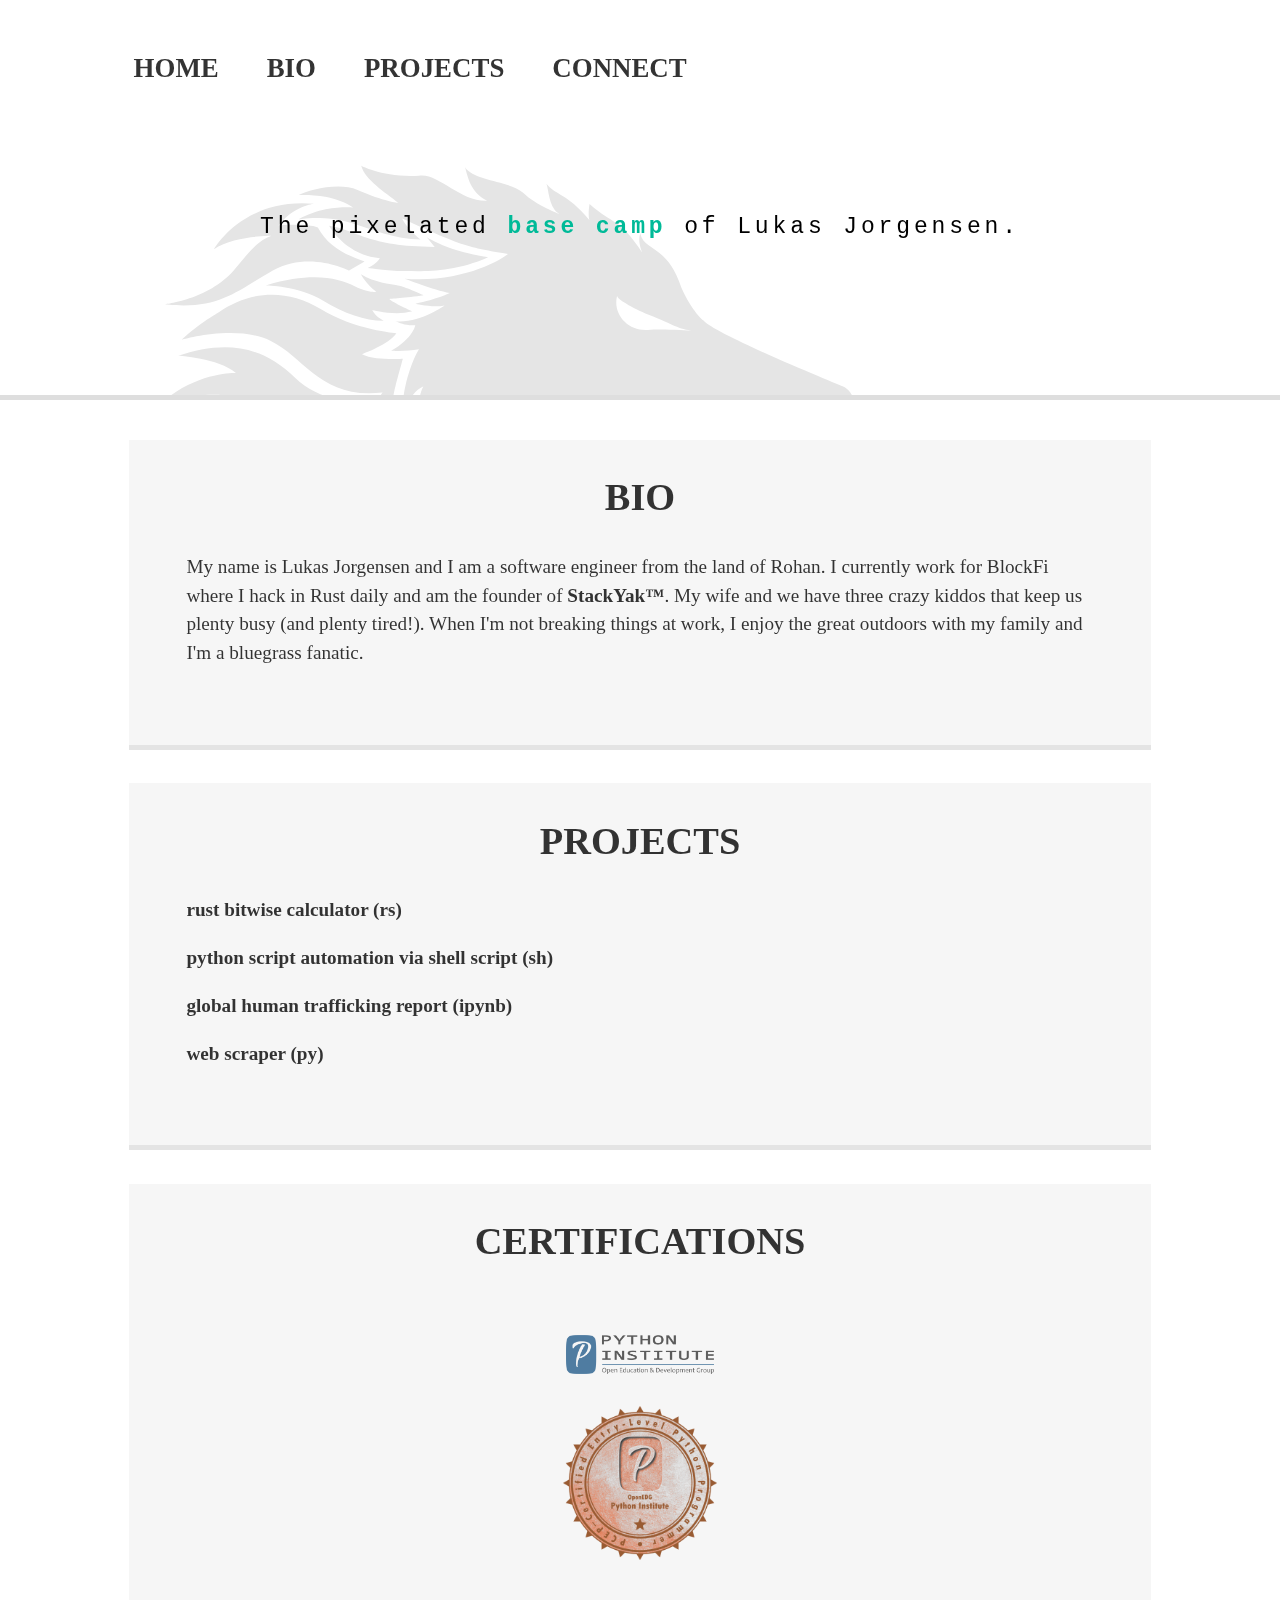
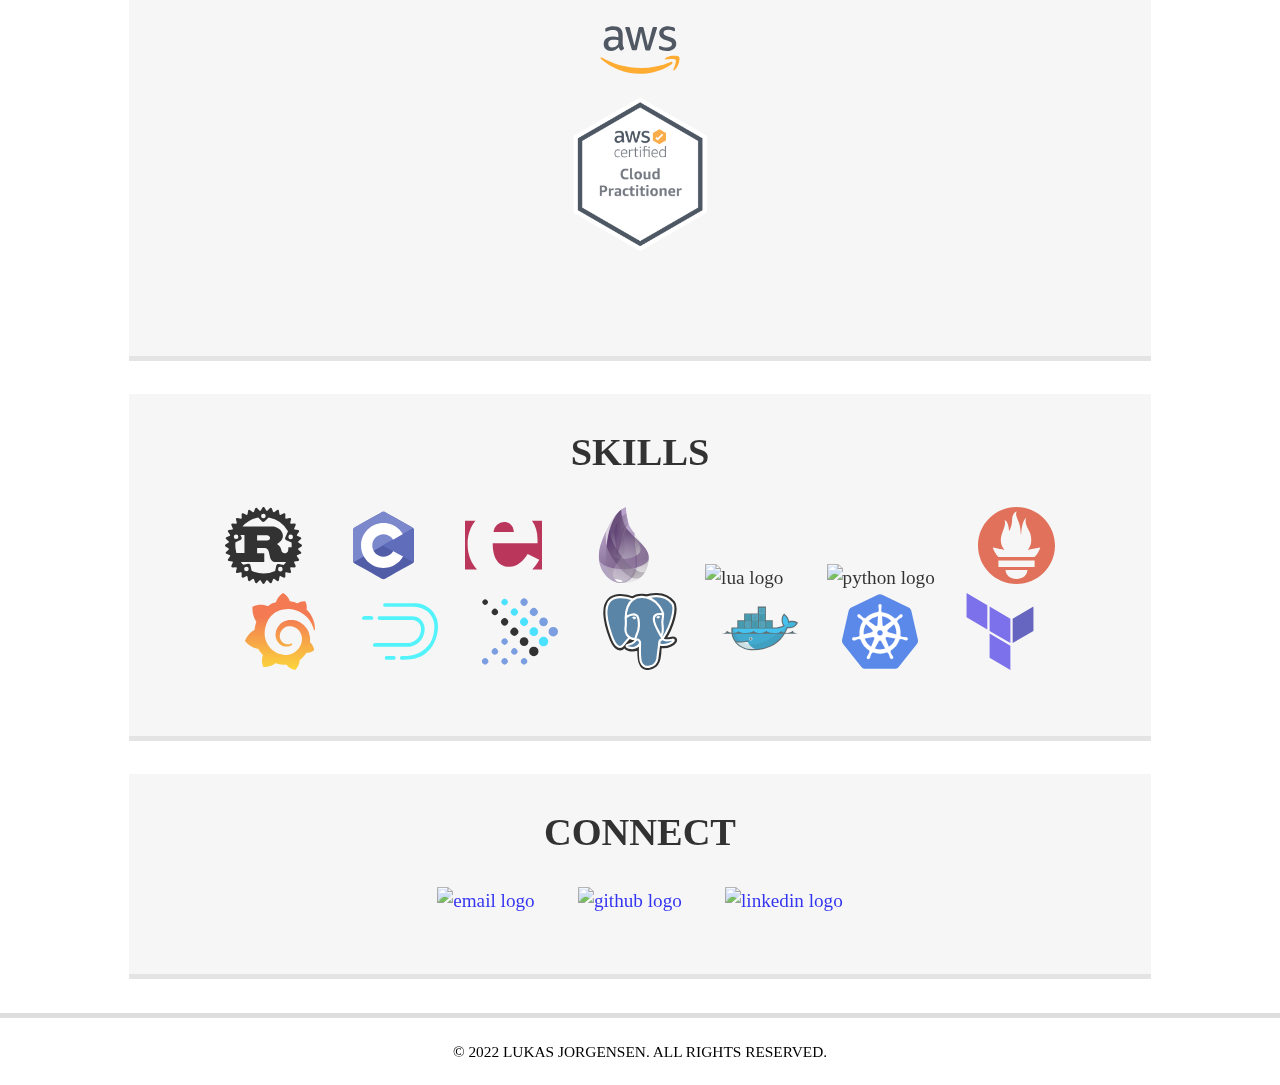
==== basecamp/index.html @ a3ec8175 "cleaning up" ====
<!DOCTYPE html>
<html>
    <head>
        <meta name="viewport" content="width=device-width, initial-scale=1.0">
        <title>Lukas Jorgensen</title>
        <link rel="stylesheet" href="../CSS/normalize.css">
        <link rel="stylesheet" href="../CSS/style.css">
        <link rel="stylesheet" href="https://cdn.rawgit.com/konpa/devicon/df6431e323547add1b4cf45992913f15286456d3/devicon.min.css">
    </head>

    <body> 
        <div class= "background"> 
            <!-- Main Header -->
            <header class="main-header">
                <div class="header-container wrapper clearfix">
                    <h1 class= "title">LUKAS JORGENSEN</h1>
                    <!-- Wolfhead Logo -->
                    <img src="../img/wolfhead-02.svg" alt="wolfhead" class="wolfhead-02">
                    <!-- Main Navigation -->
                    <nav class= "stroke">
                        <ul class= "main-nav">
                            <li><a href="index.html">HOME</a></li>
                            <li><a href="#bio">BIO</a></li>
                            <li><a href="#projects">PROJECTS</a></li>
                            <li><a href="#connect">CONNECT</a></li>
                        </ul>
                    </nav>
                    <!-- Header Statement. Please scroll over me for fun effect! -->
                    <p class="base-camp"><a>T</a><a>h</a><a>e</a> <a>p</a><a>i</a><a>x</a><a>e</a><a>l</a><a>a</a><a>t</a><a>e</a><a>d</a> <span><a>b</a><a>a</a><a>s</a><a>e</a> <a>c</a><a>a</a><a>m</a><a>p</a></span> <a>o</a><a>f</a> <a>L</a><a>u</a><a>k</a><a>a</a><a>s</a> <a>J</a><a>o</a><a>r</a><a>g</a><a>e</a><a>n</a><a>s</a><a>e</a><a>n</a><a>.</a></p>
                </div> <!-- header-container -->
                <!-- Background Video -->
                <div> 
                    <video id="video-background" autoplay loop muted>
                            <source src="../snow-falling-sd.mp4" type="video/mp4">
                            <source src="../snow-falling-sd.webm" type="video/webm">
                            <source src="../snow-falling-sd.mov" type="video/mov">
                    </video>
                 </div> <!-- video-container -->
            </header>

            <!-- Main Content -->
            <div class="main-container wrapper clearfix">
                <!-- About -->
                <section id="bio" class= "section-content">
                    <h1>BIO</h1>
                    <p class= "p-content">My name is Lukas Jorgensen and I am a software engineer from the land of Rohan. I currently work for BlockFi where I hack in Rust daily and am the founder of <a href= "https://github.com/stackyak" target="_blank" class= "link">StackYak&trade;</a>. My wife and we have three crazy kiddos that keep us plenty busy (and plenty tired!). When I'm not breaking things at work, I enjoy the great outdoors with my family and I'm a bluegrass fanatic.</p>
                </section>
                <!-- Projects -->
                <section id="projects" class= "section-content">
                    <h1>PROJECTS</h1>
		    <p class= "p-content"><a href= "https://github.com/glitchy/rs_calculazer" target="_blank" class= "link">rust bitwise calculator (rs)</a></p>    
                    <p class= "p-content"><a href= "https://github.com/glitchy/bash_automanipulate_web_scrape" target="_blank" class= "link">python script automation via shell script (sh)</a></p>    
                    <p class= "p-content"><a href= "https://github.com/glitchy/human_trafficking_project" target="_blank" class= "link">global human trafficking report (ipynb)</a></p>
                    <p class= "p-content"><a href= "https://github.com/glitchy/py_web_scraper" target="_blank" class= "link">web scraper (py)</a></p>
                </section>
                <!-- CERTIFICATIONS -->
                <section class= "section-content">
                    <h1>CERTIFICATIONS</h1>
                    <!--<p class= "p-content">I currently hold two technical certifications in AWS and python, and am about to take the new AWS Certified Solutions Architect - Associate <a href= "https://aws.amazon.com/certification/certified-solutions-architect-associate/" target="_blank" class= "link">exam</a> (SAA-C02).</p> -->
                        <!-- Social Media -->
                        <div class= "cert-div-head-1">
                            <div>
                                <img src="../img/icons/python_institute.png" alt= "Python Institute Logo" class= "certification-head-1" alig>
                            </div>
                            <div> 
                                <img src="../img/icons/pcep.png" alt= "PCEP Logo" class= "py-certifications">
                                <!-- <img src="img/icons/pcap.png" alt= "PCAP Logo" class= "py-certifications"> -->
                                <!-- <img src="../img/icons/pcpp1.png" alt= "PCPP1 Logo" class= "py-certifications">
                                <img src="../img/icons/pcpp2.png" alt= "PCPP2 Logo" class= "py-certifications">
                                <img src="../img/icons/expert-1.png" alt= "CEPP Logo" class= "py-certifications"> -->
                            </div>
                        </div>

                        <div class= "cert-div-head-2">
                            <div>
                                <img src="../img/icons/Amazon_Web_Services_Logo.svg" alt= "AWS Logo" class= "certification-head-2">
                            </div>
                            <div>
                                <img src="../img/icons/AWS-Certified_Cloud-Practitioner.png" alt= "AWS-Certified_Cloud-Practitioner Logo" class= "aws-certifications">
                                <!-- <img src="img/icons/AWS-Certified_Solutions-Architect_Associate.png" alt= "AWS-Certified_Solutions-Architect_Associate Logo" class= "aws-certifications"> -->
                                <!-- <img src="img/icons/AWS-Certified_Solutions-Architect_Professional.png" alt= "AWS-Certified_Solutions-Architect_Professional Logo" class= "aws-certifications"> -->
                            </div>
                        </div>
                        
                        <!-- <div class= "cert-div-head-3">
                            <div>
                                <img src="img/icons/gcp_logo.png" alt= "GCP Logo" class= "certification-head-3">
                            </div>
                            <div>
                                <img src="img/icons/gcp_cloud_engineer.png" alt= "GCP-Cloud Engineer Logo" class= "gcp-certifications">
                                <img src="img/icons/gcp_cloud_architect.png" alt= "GCP-Cloud Engineer Logo" class= "gcp-certifications">
                            </div>
                        </div> -->
                        
                        <!-- <div class= "cert-div-head">
                            <div>
                                <img src="img/icons/Microsoft-logo.png" alt= "Microsoft Logo" class= "certification-head-4">
                            </div>
                            <div>
                            </div>
                        </div> -->
                        
                        <!-- <div class= "cert-div-head">
                            <div>
                                <img src="img/icons/LPI_Logo-ColourLarge web_1_0.png" alt= "LPI Logo" class= "certification-head-5">
                            </div>
                            <div>
                                <img src="img/icons/LinuxEssentials.png" alt= "LPI Linux Essentials Logo" class= "lpi-certifications">
                            </div>
                        </div>     -->
                </section>
                <!-- SKILLS -->
                <section class= "section-content">
                    <h1>SKILLS</h1>
                        <!-- Social Media -->
                            <img src="../img/icons/rust-lang-icon.svg" alt= "rust logo" class= "languages">
			    <img src="../img/icons/c-logo.svg" alt= "rust logo" class= "languages">
                            <img src="../img/icons/erlang-icon.svg" alt= "erlang logo" class= "languages">
                            <img src="../img/icons/elixir-lang-icon.svg" alt= "elixir logo" class= "languages">
			    <img src="../img/icons/Lua-Logo.svg" alt= "lua logo" class= "languages">
                            <img src="../img/icons/python.svg" alt= "python logo" class= "languages">
                            <img src="../img/icons/prometheusio-icon.svg" alt= "prometheus logo" class= "languages">
                            <img src="../img/icons/grafana-icon.svg" alt= "grafana logo" class= "languages">
			    <img src="../img/icons/druidio-icon.svg" alt= "druid logo" class= "languages">
			    <img src="../img/icons/prestodb-icon.svg" alt= "presto logo" class= "languages">
			    <img src="../img/icons/postgresql-icon.svg" alt= "postgres logo" class= "languages">
			    <img src="../img/icons/docker-icon.svg" alt= "docker logo" class= "languages">
			    <img src="../img/icons/kubernetes-icon.svg" alt= "kubernetes logo" class= "languages">
			    <img src="../img/icons/terraformio-icon.svg" alt= "terraform logo" class= "languages">
                            <!-- <img src="img/icons/apache_spark-icon.svg" alt= "spark logo" class= "languages">
                            <img src="img/icons/apache_kafka-icon.svg" alt= "kafka logo" class= "languages">
			    <img src="img/icons/gnu_bash-icon.svg" alt= "bash logo" class= "languages">
                            <img src="img/icons/git.svg" alt= "git logo" class= "languages">
                            <img src="img/icons/vim.svg" alt= "vim logo" class= "languages"> -->

                </section>
                <!-- Connect -->
                <section id="connect" class= "section-content">
                    <h1>CONNECT</h1>
                        <!-- Social Media Nav -->
                        <nav class="footer-nav">
                            <a href="mailto:lukas.r.jorgensen@gmail.com?subject=Guten%20Morgen!"><img src="../img/icons/email.svg" alt= "email logo" class= "languages3"></a>
                            <a href="https://github.com/glitchy" target="_blank"><img src="../img/icons/github.svg" alt= "github logo" class= "languages3"></a>
                            <a href="https://www.linkedin.com/in/lukasjorgensen/" target="_blank"><img src="../img/icons/linkedin.svg" alt= "linkedin logo" class= "languages3"></a>
                        </nav>
                </section>
            </div> <!-- #main-container -->

            <!-- Footer -->
            <div class="footer-container">
                <footer class="main-footer">
                    <p><small>&copy; 2022 LUKAS JORGENSEN. ALL RIGHTS RESERVED.</small></p>
                </footer>
            </div> <!-- footer-container -->
        </div>
    <!-- JS -->
    <script src="../JS/jquery-3.3.1.min.js" type="text/javascript" charset="utf-8"></script>
    <script src="../JS/index.js" type="text/javascript" charset="utf-8"></script>
    </body>
</html>
---- CSS/style.css ----
html {
    font-size: 1rem;
    line-height: 1.4;
    color: black;
    box-sizing: border-box;
}
/* Universal Selectors */
*, *:before, *:after {
    box-sizing: inherit;
}

/* Type-Selectors */
body {
    text-align: center;
    font-size: 1rem;
    font-family:'Times New Roman', Times, serif;
    line-height: 1.5;
}
header {
    border-bottom: 5px solid #dedede;
}
h1 {
    font-family: Georgia, 'Times New Roman', Times, serif;
}
h2 {
    font-size: 1.5rem;
    color: black;
}
h3 {
    font-size: 1.2rem;
    color: black;
}
p {
    font-size: 1rem;
    color: black;
    /* background-color: transparent; */
    text-align: center;
}
.background {
background-color: transparent;
}
img {
    width: 10rem;
    height: auto;
    margin: auto;
}
.p-content{
    text-align: left;
    /* margin-left: 1rem; */
}
.figcap {
    display: none;
}

/* Class Selectors */
.wrapper {
    width:95%;
    margin: 0 auto;
}
.header-container {
    margin-bottom: 2rem;
}
.main-container {
    background-color: white;
    border: 1px solid white;
    width: 100%
}

.title {
    padding-left: 1rem;
    padding-right: 1rem;
    font-weight: bold;
    display: none;
}

.main-nav {
    padding-left: 1rem;
    padding-right: 1rem;
    font-weight: bold;
    opacity: .8;
    font-family: Georgia, 'Times New Roman', Times, serif;
}
.bottom-nav {
    padding-left: 1rem;
    padding-right: 1rem;
    font-weight: bold;
    display: block;
}
.cert-div-head-1 {
    margin-bottom: 2rem;
    /* display: inline-block; */
}
.cert-div-head-2 {
    margin-bottom: 2rem;
    /* display: inline-block; */
}
.cert-div-head-3 {
    margin-bottom: 2rem;
    /* display: inline-block; */
}
.certification-head-1 {
    height: 2rem;
    width: auto;
    margin-right: 2rem;
    margin-left: 2rem;
    margin-bottom: 1.25rem;
    margin-top: 2rem;
}
.certification-head-2 {
    height: 2.5rem;
    width: auto;
    margin-right: 2rem;
    margin-left: 2rem;
    margin-bottom: .75rem;
    margin-top: 1rem;
}
.certification-head-3 {
    height: 4.2rem;
    width: auto;
    margin-right: 2rem;
    margin-left: 2rem;
    margin-bottom: .75rem;
    margin-top: .75rem;
}
.certification-head-4 {
    height: 2rem;
    width: auto;
    margin-right: 2rem;
    margin-left: 2rem;
    margin-bottom: 1rem;
    margin-top: 1rem;
}
.certification-head-5 {
    height: 3.8rem;
    width: auto;
    margin-right: 2rem;
    margin-left: 2rem;
    margin-bottom: 1rem;
    margin-top: 1rem;
}
.aws-certifications {
    margin-left: 1rem;
    margin-right: 1rem;
    height: 8rem;
    width: auto;
}
.gcp-certifications {
    margin-left: 1rem;
    margin-right: 1rem;
    height: 7.5rem;
    width: auto;
}
.py-certifications {
    /* float: left; */
    margin-left: 1rem;
    margin-right: 1rem;
    height: 8rem;
    width: auto;
}
.lpi-certifications {
    margin-left: 1rem;
    margin-right: 1rem;
    height: 8rem;
    width: auto;
}
.languages {
    padding-left: 1rem;
    padding-right: 1rem;
    height: 4rem;
    width: auto;
}
.languages3 {
    padding-left: 1rem;
    padding-right: 1rem;
    height: 2rem;
    width: auto;
}
.languages3:hover {
    opacity: .5;
}

/* ID Selectors */
#flashMessage {
    color: white;
    background-color: rgb(3, 216, 177);
    border-color: rgb(0, 186, 152);
    padding: 15px;
    border-radius: 5px;
    display: block;
    width: auto;
    margin-top: 1rem;
    margin-bottom: 1rem;
    margin-right: auto;
    margin-left: auto;
    /* font-weight: bold; */
    font-size: 18px;
    font-family: 'Courier New', Courier, monospace;
    font-weight: bold;
}
    /* Video Background */
    #video-background {
        position: fixed;
        right: 0; 
        bottom: 0;
        min-width: 100%; 
        min-height: 100%;
        width: auto; 
        height: auto;
        z-index: -100;
        opacity: 0.4;
    }
/* Styling of Sectional Content */
.section-content {
    background-color: whitesmoke;
    padding-top: 0.2rem;
    padding-bottom: 3rem;
    padding-right: 3rem;
    padding-left: 3rem;
    margin-bottom: 2rem;
    margin-left: auto;
    margin-right: auto;
    margin-top: 2rem;
    opacity: .8;
    box-shadow: 0px 5px 0px #dedede;
}

/* Subscription Button and Input Field, had help from the treehouse course creating button, altered and customized for my site */
button {
    display: block;
    padding: 14px 34px 13px 34px;
    color: black;
    background-color: rgb(0, 186, 152);
    font-size: 18px;
    text-align: center;
    font-style: normal;
    border-radius: 5px;
    width: 10rem;
    border: 1px solid rgb(3, 216, 177);
    border-width: 1px 1px 3px;
    box-shadow: 0 -1px 0 rgba(255,255,255,0.1) inset;
    /* margin-bottom: 10px; */
    margin: 0 auto;
  }
  .button {
    font-family: 'Courier New', Courier, monospace;
    font-weight: bold;
  }
  button:hover {
      background-color: rgb(3, 216, 177);
      border-color: rgb(0, 186, 152);
      color: white;
      -webkit-animation: neon4 1s ease-in-out infinite alternate;
      -moz-animation: neon4 1s ease-in-out infinite alternate;
      animation: neon4 1s ease-in-out infinite alternate;
      color: #ffffff;
  }
  input[type="email"] {
    background: rgba(255,255,255,0.1);
    border: none;
    border-radius: 5px;
    font-size: 16px;
    height: auto;
    margin: 0 auto;
    outline: 0;
    padding: 15px;
    width: auto;
    background-color: white;
    color: #8a97a0;
    box-shadow: 0 1px 0 rgba(0,0,0,0.03) inset;
    margin-bottom: 30px;
  }

/* Style for Pixelated Base Camp Statement */
.base-camp {
    line-height: 1.5rem;
    font-size: 1rem;
    color: black;
    margin-top: 6rem;
    margin-bottom: 6rem;
    font-family: 'Courier New', Courier, monospace;
    display: none;
    letter-spacing: 0.2rem;
}
p a:hover {
    font-weight: bold;
}
div p span {
    color: rgb(0, 186, 152);
    font-weight: bold;
    font-family: 'Courier New', Courier, monospace;
}
header p span:hover {
    font-weight: bold;
    -webkit-animation: neon4 1s ease-in-out infinite alternate;
    -moz-animation: neon4 1s ease-in-out infinite alternate;
    animation: neon4 1s ease-in-out infinite alternate;
    color: #ffffff;
}
nav a {
    text-decoration: none;
    -webkit-transition: all 0.15s;
    -moz-transition: all 0.15s;
    transition: all 0.15s;
  }  
  
  /* Glow */
  @keyframes neon4 {
    from {
      text-shadow: 0 0 10px #fff, 0 0 20px #fff, 0 0 30px #fff, 0 0 40px rgb(48, 244, 201), 0 0 70px rgb(48, 244, 201), 0 0 80px rgb(48, 244, 201), 0 0 100px rgb(48, 244, 201), 0 0 150px rgb(48, 244, 201);
    }
    to {
      text-shadow: 0 0 5px #fff, 0 0 10px #fff, 0 0 15px #fff, 0 0 20px rgb(48, 244, 201), 0 0 35px rgb(48, 244, 201), 0 0 40px rgb(48, 244, 201), 0 0 50px rgb(48, 244, 201), 0 0 75px rgb(48, 244, 201);
    }
  }
  
  /* Glow for Webkit */
  @-webkit-keyframes neon4 {
    from {
      text-shadow: 0 0 10px #fff, 0 0 20px #fff, 0 0 30px #fff, 0 0 40px rgb(48, 244, 201), 0 0 70px rgb(48, 244, 201), 0 0 80px rgb(48, 244, 201), 0 0 100px rgb(48, 244, 201), 0 0 150px rgb(48, 244, 201);
    }
    to {
      text-shadow: 0 0 5px #fff, 0 0 10px #fff, 0 0 15px #fff, 0 0 20px rgb(48, 244, 201), 0 0 35px rgb(48, 244, 201), 0 0 40px rgb(48, 244, 201), 0 0 50px rgb(48, 244, 201), 0 0 75px rgb(48, 244, 201);
    }
  }   
  /* Glow for Mozilla */
  @-moz-keyframes neon4 {
    from {
      text-shadow: 0 0 10px #fff, 0 0 20px #fff, 0 0 30px #fff, 0 0 40px rgb(48, 244, 201), 0 0 70px rgb(48, 244, 201), 0 0 80px rgb(48, 244, 201), 0 0 100px rgb(48, 244, 201), 0 0 150px rgb(48, 244, 201);
    }
    to {
      text-shadow: 0 0 5px #fff, 0 0 10px #fff, 0 0 15px #fff, 0 0 20px rgb(48, 244, 201), 0 0 35px rgb(48, 244, 201), 0 0 40px rgb(48, 244, 201), 0 0 50px rgb(48, 244, 201), 0 0 75px rgb(48, 244, 201);
    }
  }

/* Wolfhead Logo */
.wolfhead-02 {
    opacity: .8;
    fill: rgb(0, 186, 152);
    width: 15rem;
    height: auto;
    display: block;
    margin: auto;
}

.title {
    padding-left: 1rem;
    padding-right: 1rem;
    font-weight: bold;
    display: none;
}

.main-nav {
    padding-left: 1rem;
    padding-right: 1rem;
    font-weight: bold;
    opacity: .8;
}
.link {
    font-weight: bold;
    color: black;
    font-family:'Times New Roman', Times, serif;
    text-decoration: none;
}
.link:hover {
    color: rgb(0, 186, 152);
}
.durin {
    display: none;
}
/* Hidden Door */
.hidden-door {
    opacity: 0;
    font-size: 5rem;
}
.hidden-door:hover {
    opacity: 1;
    font-weight: bold;
    -webkit-animation: neon4 1s ease-in-out infinite alternate;
    -moz-animation: neon4 1s ease-in-out infinite alternate;
    animation: neon4 1s ease-in-out infinite alternate;
    color: #ffffff;
    -webkit-transition: all 500ms ease;
    -moz-transition: all 500ms ease;
    -ms-transition: all 500ms ease;
    -o-transition: all 500ms ease;
    transition: all 500ms ease;
}

/* Descendant Selectors */
header h1 {
    font-size: 1.5rem;
    color: black;
    margin-top: 1.5rem;
}
nav ul {
    margin: 0;
    padding: 0;
    list-style-type: none;
}
.main-nav li {
    /* margin-bottom: 1rem; */
}
.main-nav a {
    display: border-box;
    padding: 0.5rem ;
    text-align: center;
    text-decoration: none;
    font-weight: bold;
    font-size: 1.4rem;
    color:black;
    background: transparent;
}
footer {
    /* width: 80%; */
    border-top: 5px solid #dedede;
}

/* Navigation + stroke animation */
nav ul {
    width: auto;
    margin: 0 auto;
    background: transparent;
    list-style: none;
    text-align: center;
  }
nav ul li {
    display: block;
  }
nav ul li a {
    display: block;
    padding: 1rem;
    text-decoration: none;
    color: #aaa;
    font-weight: 800;
    text-transform: uppercase;
    margin: 0 0.625rem;
  }
nav ul li a,
nav ul li a:after,
nav ul li a:before {
  transition: all .5s;
}

nav ul li a:hover {
    color: rgb(0, 186, 152);
  }
/* stroke */
nav.stroke ul li a {
  position: relative;
}
nav.stroke ul li a:after {
  position: absolute;
  bottom: 0;
  left: 0;
  right: 0;
  margin: auto;
  width: 0%;
  content: '.';
  color: transparent;
  background: rgb(0, 186, 152);
  height: 1px;
}
nav.stroke ul li a:hover:after {
  width: 30%;
}


/* Media Queries */

@media only screen and (min-width: 480px) {
    html {
        font-size: 1.2rem;
        line-height: 1.4;
    }
    .wolfhead-02 {
        display: none;
    } 
    .durin {
        display: inline-block;
    }
    nav {
        float: left;
        background-color: transparent;
    }
    nav ul {
        display: inline-block;
    }
    nav ul li {
        vertical-align: left;
    }
    nav.stroke ul li a:hover:after {
        width: 75%;
      }
    header {
        margin-top: 2rem;
        border-bottom: 5px solid #dedede;
        /* background-image: url(../img/wolfhead-02.svg);
        background-repeat: no-repeat;  */
    }
    header::after {
        content: "";
        background-image: url(../img/wolfhead-02.svg);
        background-repeat: no-repeat; 
        opacity: 0.1;
        top: 0;
        left: 0;
        bottom: 0;
        right: 0;
        /* width: 60rem; */
        position: absolute;
        z-index: -1;   
      }

    .footer-nav {
        float: none;
    }
    /* Clearfix */
    .clearfix::after {
        content: "";
        display: table;
        clear: both;
    }
}

@media only screen and (min-width: 778px),
        only screen and (min-width:700px) and (orientation: landscape) {
    .base-camp {
        display: block;
        font-size: 1.2rem;
    }
    nav {
        float: none;
        display: block;
    }
    nav ul {
        float: none;
        width: 90%;
        text-align: left;
    }
    nav ul li {
        display: inline-block;
        
    }
    .section-content {
        width: 80%;
    }

    /* Clearfix */
    .clearfix::after {
        content: "";
        display: table;
        clear: both;
    }
 }
 @media only screen and (min-width:1140px) {
 
    /* Clearfix */
    /* .clearfix::after {
        content: "";
        display: table;
        clear: both;
    } */
}
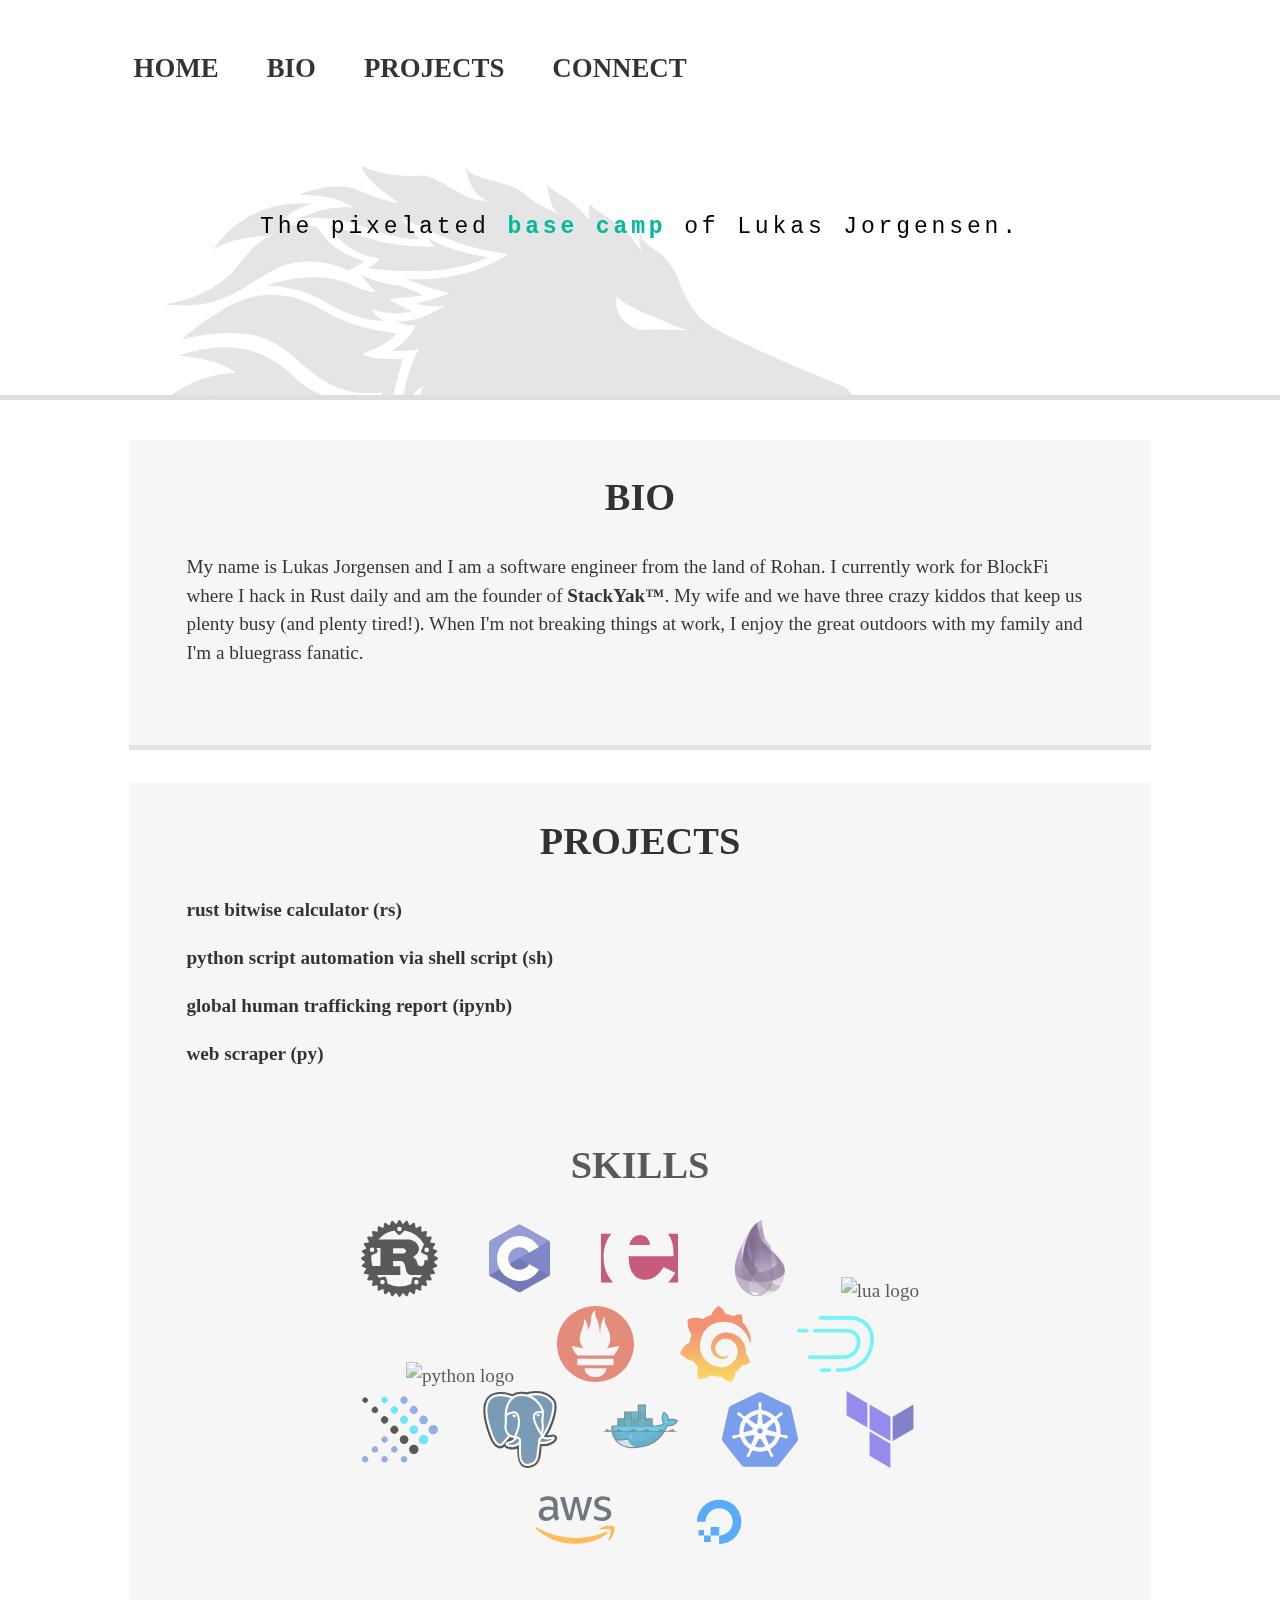
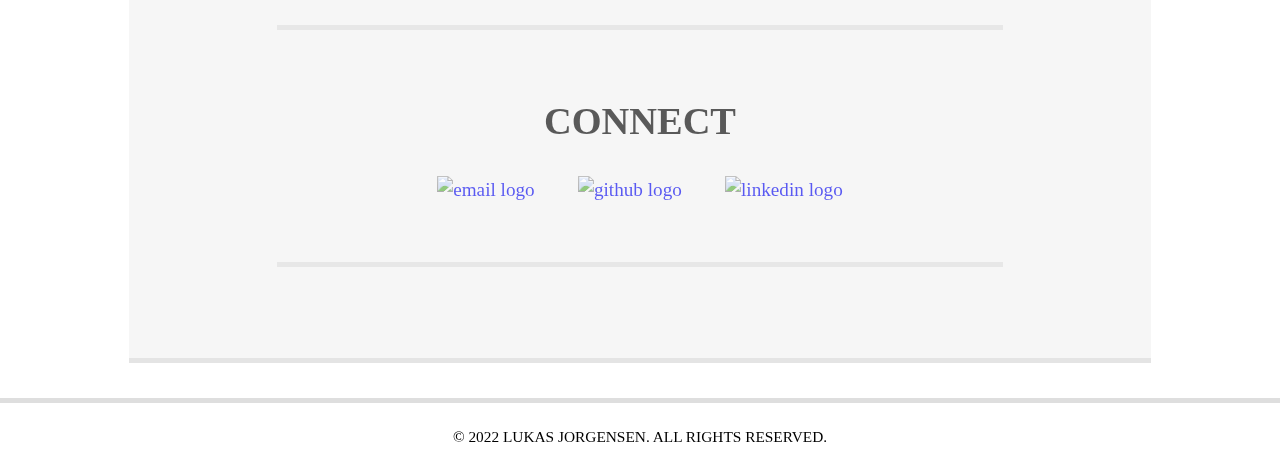
==== commit e1b2188e: "cleaning up" ====
--- a/basecamp/index.html
+++ b/basecamp/index.html
@@ -19,7 +19,7 @@
                     <!-- Main Navigation -->
                     <nav class= "stroke">
                         <ul class= "main-nav">
-                            <li><a href="index.html">HOME</a></li>
+                            <li><a href="basecamp">HOME</a></li>
                             <li><a href="#bio">BIO</a></li>
                             <li><a href="#projects">PROJECTS</a></li>
                             <li><a href="#connect">CONNECT</a></li>
@@ -52,22 +52,20 @@
                     <p class= "p-content"><a href= "https://github.com/glitchy/bash_automanipulate_web_scrape" target="_blank" class= "link">python script automation via shell script (sh)</a></p>    
                     <p class= "p-content"><a href= "https://github.com/glitchy/human_trafficking_project" target="_blank" class= "link">global human trafficking report (ipynb)</a></p>
                     <p class= "p-content"><a href= "https://github.com/glitchy/py_web_scraper" target="_blank" class= "link">web scraper (py)</a></p>
-                </section>
-                <!-- CERTIFICATIONS -->
+<!--                </section>
+                CERTIFICATIONS
                 <section class= "section-content">
                     <h1>CERTIFICATIONS</h1>
-                    <!--<p class= "p-content">I currently hold two technical certifications in AWS and python, and am about to take the new AWS Certified Solutions Architect - Associate <a href= "https://aws.amazon.com/certification/certified-solutions-architect-associate/" target="_blank" class= "link">exam</a> (SAA-C02).</p> -->
-                        <!-- Social Media -->
                         <div class= "cert-div-head-1">
                             <div>
                                 <img src="../img/icons/python_institute.png" alt= "Python Institute Logo" class= "certification-head-1" alig>
                             </div>
                             <div> 
                                 <img src="../img/icons/pcep.png" alt= "PCEP Logo" class= "py-certifications">
-                                <!-- <img src="img/icons/pcap.png" alt= "PCAP Logo" class= "py-certifications"> -->
-                                <!-- <img src="../img/icons/pcpp1.png" alt= "PCPP1 Logo" class= "py-certifications">
+                                <img src="img/icons/pcap.png" alt= "PCAP Logo" class= "py-certifications">
+                                <img src="../img/icons/pcpp1.png" alt= "PCPP1 Logo" class= "py-certifications">
                                 <img src="../img/icons/pcpp2.png" alt= "PCPP2 Logo" class= "py-certifications">
-                                <img src="../img/icons/expert-1.png" alt= "CEPP Logo" class= "py-certifications"> -->
+                                <img src="../img/icons/expert-1.png" alt= "CEPP Logo" class= "py-certifications">
                             </div>
                         </div>
 
@@ -77,12 +75,12 @@
                             </div>
                             <div>
                                 <img src="../img/icons/AWS-Certified_Cloud-Practitioner.png" alt= "AWS-Certified_Cloud-Practitioner Logo" class= "aws-certifications">
-                                <!-- <img src="img/icons/AWS-Certified_Solutions-Architect_Associate.png" alt= "AWS-Certified_Solutions-Architect_Associate Logo" class= "aws-certifications"> -->
-                                <!-- <img src="img/icons/AWS-Certified_Solutions-Architect_Professional.png" alt= "AWS-Certified_Solutions-Architect_Professional Logo" class= "aws-certifications"> -->
+                                <img src="img/icons/AWS-Certified_Solutions-Architect_Associate.png" alt= "AWS-Certified_Solutions-Architect_Associate Logo" class= "aws-certifications">
+                                <img src="img/icons/AWS-Certified_Solutions-Architect_Professional.png" alt= "AWS-Certified_Solutions-Architect_Professional Logo" class= "aws-certifications">
                             </div>
                         </div>
                         
-                        <!-- <div class= "cert-div-head-3">
+                        <div class= "cert-div-head-3">
                             <div>
                                 <img src="img/icons/gcp_logo.png" alt= "GCP Logo" class= "certification-head-3">
                             </div>
@@ -90,25 +88,25 @@
                                 <img src="img/icons/gcp_cloud_engineer.png" alt= "GCP-Cloud Engineer Logo" class= "gcp-certifications">
                                 <img src="img/icons/gcp_cloud_architect.png" alt= "GCP-Cloud Engineer Logo" class= "gcp-certifications">
                             </div>
-                        </div> -->
+                        </div>
                         
-                        <!-- <div class= "cert-div-head">
+                        <div class= "cert-div-head">
                             <div>
                                 <img src="img/icons/Microsoft-logo.png" alt= "Microsoft Logo" class= "certification-head-4">
                             </div>
                             <div>
                             </div>
-                        </div> -->
+                        </div>
                         
-                        <!-- <div class= "cert-div-head">
+                        <div class= "cert-div-head">
                             <div>
                                 <img src="img/icons/LPI_Logo-ColourLarge web_1_0.png" alt= "LPI Logo" class= "certification-head-5">
                             </div>
                             <div>
                                 <img src="img/icons/LinuxEssentials.png" alt= "LPI Linux Essentials Logo" class= "lpi-certifications">
                             </div>
-                        </div>     -->
-                </section>
+                        </div>
+                </section> -->
                 <!-- SKILLS -->
                 <section class= "section-content">
                     <h1>SKILLS</h1>
@@ -127,6 +125,8 @@
 			    <img src="../img/icons/docker-icon.svg" alt= "docker logo" class= "languages">
 			    <img src="../img/icons/kubernetes-icon.svg" alt= "kubernetes logo" class= "languages">
 			    <img src="../img/icons/terraformio-icon.svg" alt= "terraform logo" class= "languages">
+                            <img src="../img/icons/Amazon_Web_Services_Logo.svg" alt= "AWS Logo" class= "certification-head-2">
+                            <img src="../img/icons/digital-ocean-icon.svg" alt= "DO Logo" class= "certification-head-2">
                             <!-- <img src="img/icons/apache_spark-icon.svg" alt= "spark logo" class= "languages">
                             <img src="img/icons/apache_kafka-icon.svg" alt= "kafka logo" class= "languages">
 			    <img src="img/icons/gnu_bash-icon.svg" alt= "bash logo" class= "languages">
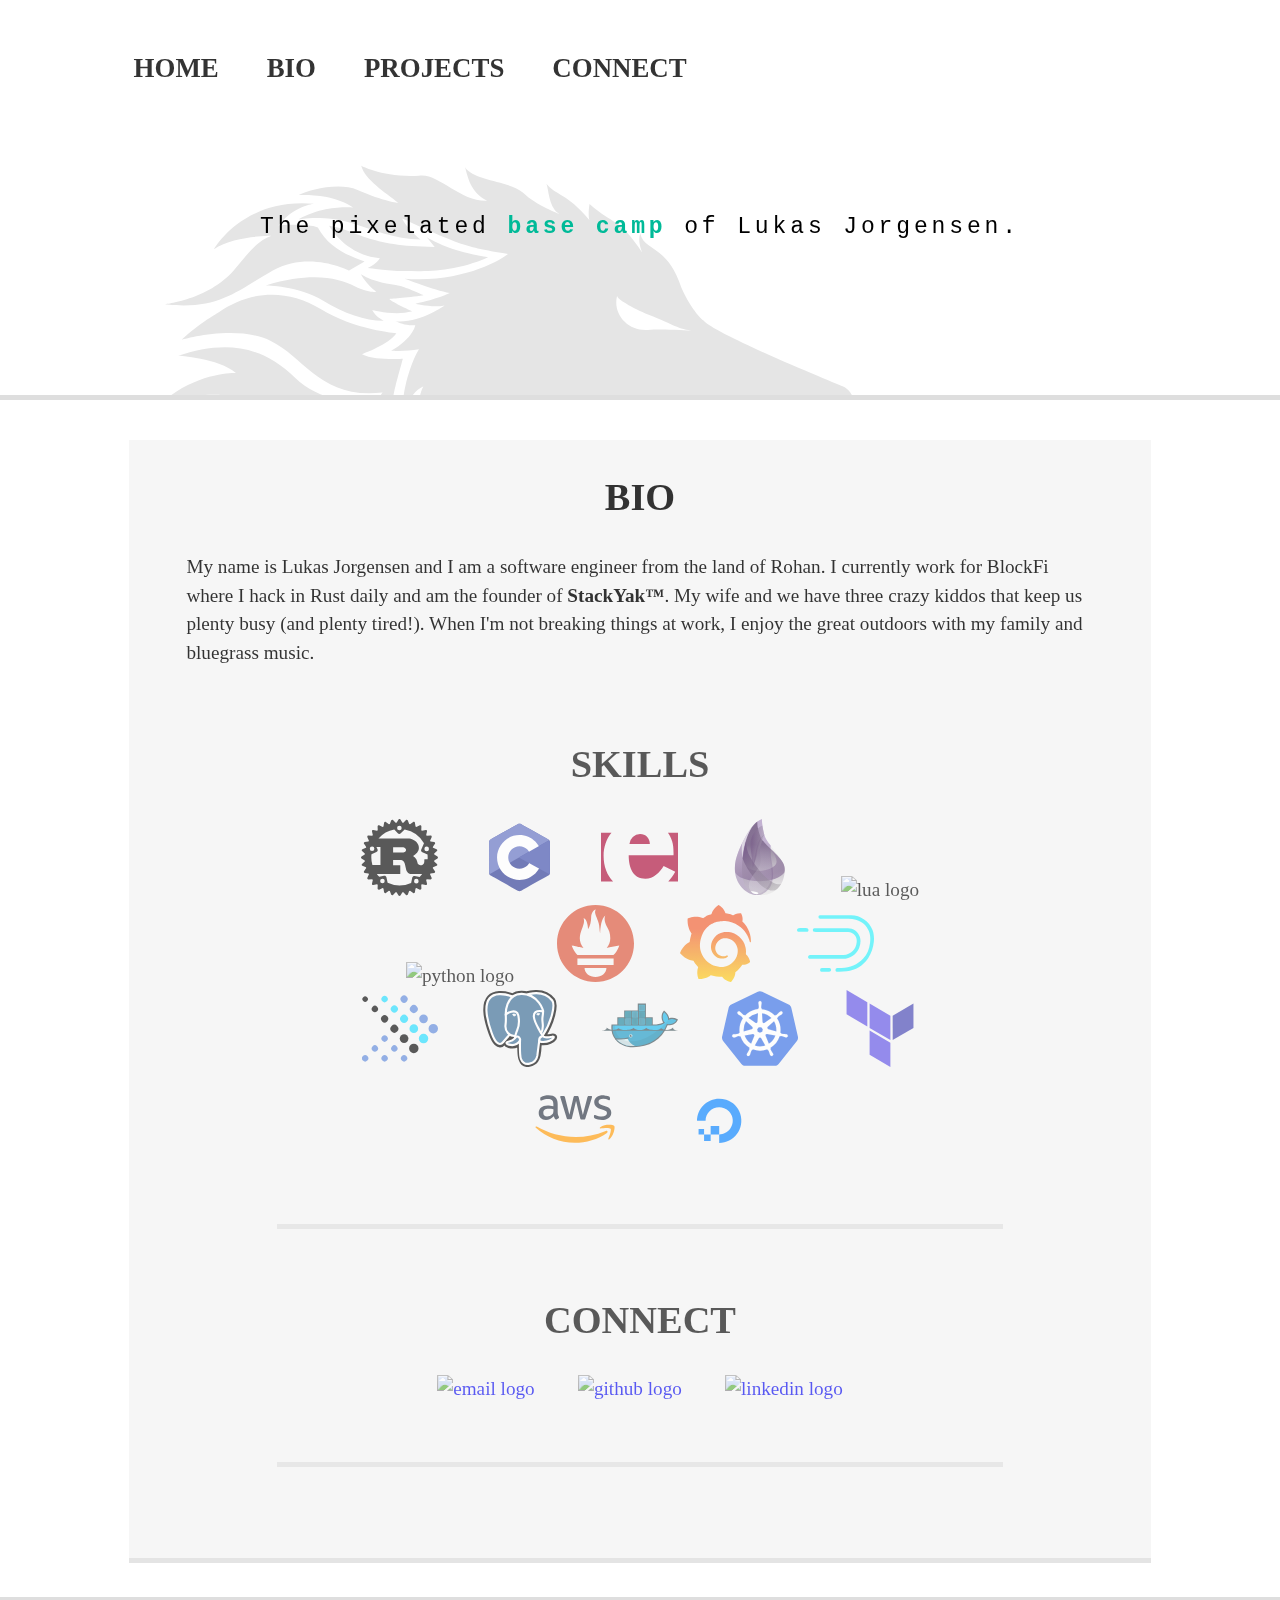
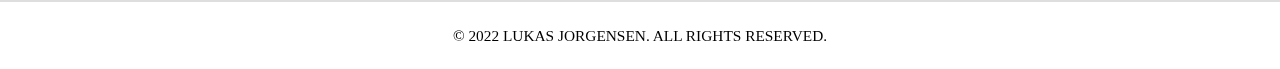
==== commit d61e136e: "cleaning up" ====
--- a/basecamp/index.html
+++ b/basecamp/index.html
@@ -43,16 +43,16 @@
                 <!-- About -->
                 <section id="bio" class= "section-content">
                     <h1>BIO</h1>
-                    <p class= "p-content">My name is Lukas Jorgensen and I am a software engineer from the land of Rohan. I currently work for BlockFi where I hack in Rust daily and am the founder of <a href= "https://github.com/stackyak" target="_blank" class= "link">StackYak&trade;</a>. My wife and we have three crazy kiddos that keep us plenty busy (and plenty tired!). When I'm not breaking things at work, I enjoy the great outdoors with my family and I'm a bluegrass fanatic.</p>
-                </section>
-                <!-- Projects -->
+                    <p class= "p-content">My name is Lukas Jorgensen and I am a software engineer from the land of Rohan. I currently work for BlockFi where I hack in Rust daily and am the founder of <a href= "https://github.com/stackyak" target="_blank" class= "link">StackYak&trade;</a>. My wife and we have three crazy kiddos that keep us plenty busy (and plenty tired!). When I'm not breaking things at work, I enjoy the great outdoors with my family and bluegrass music.</p>
+<!--                </section>
+                Projects
                 <section id="projects" class= "section-content">
                     <h1>PROJECTS</h1>
 		    <p class= "p-content"><a href= "https://github.com/glitchy/rs_calculazer" target="_blank" class= "link">rust bitwise calculator (rs)</a></p>    
                     <p class= "p-content"><a href= "https://github.com/glitchy/bash_automanipulate_web_scrape" target="_blank" class= "link">python script automation via shell script (sh)</a></p>    
                     <p class= "p-content"><a href= "https://github.com/glitchy/human_trafficking_project" target="_blank" class= "link">global human trafficking report (ipynb)</a></p>
                     <p class= "p-content"><a href= "https://github.com/glitchy/py_web_scraper" target="_blank" class= "link">web scraper (py)</a></p>
-<!--                </section>
+                </section>
                 CERTIFICATIONS
                 <section class= "section-content">
                     <h1>CERTIFICATIONS</h1>
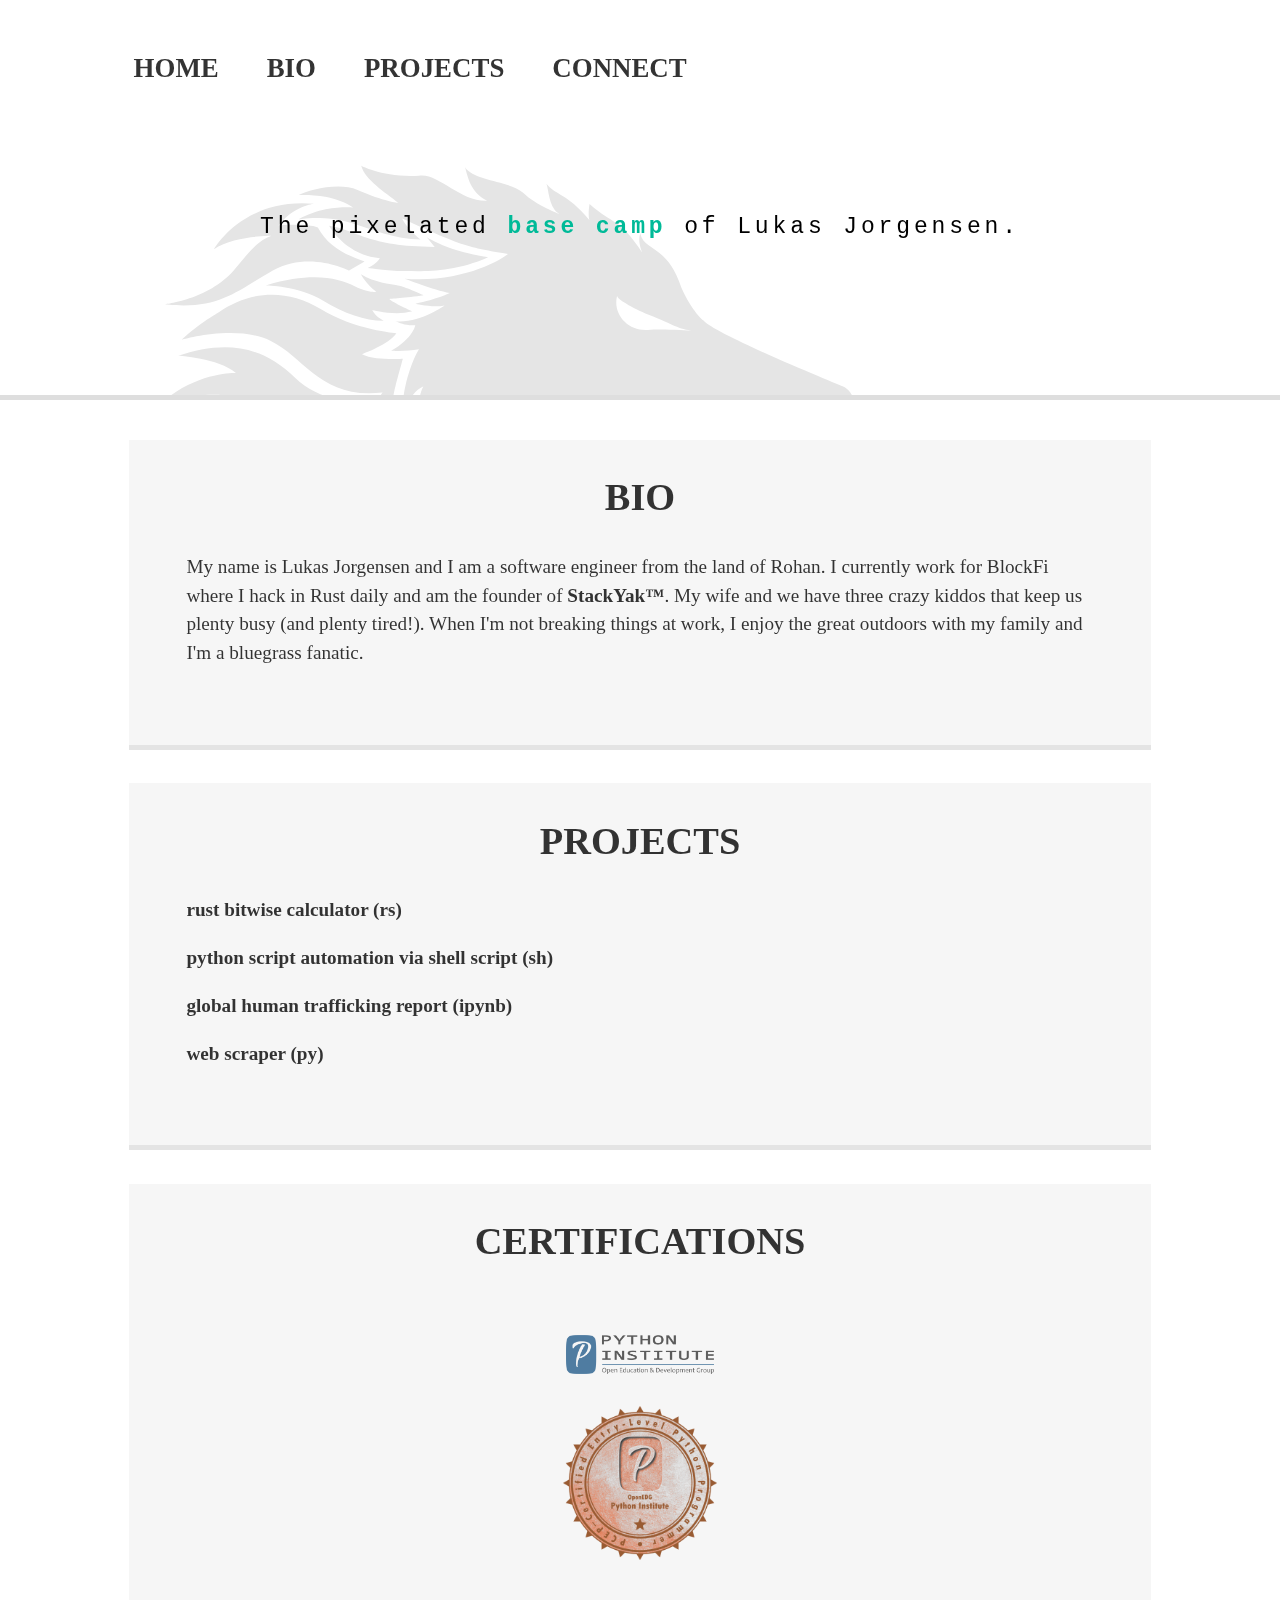
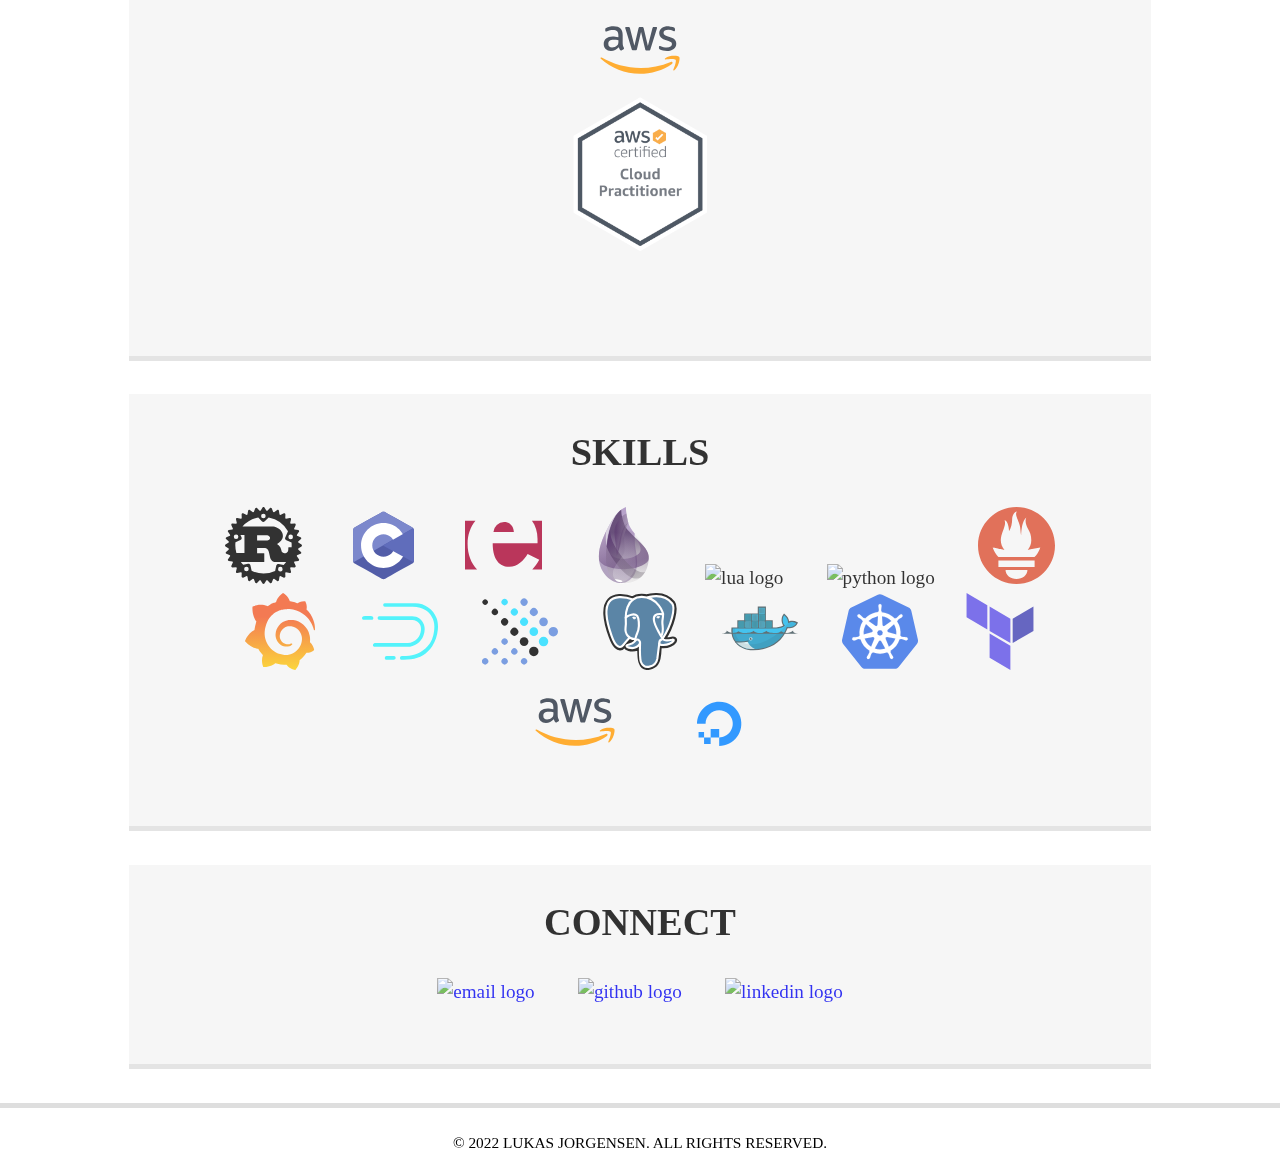
==== commit b1b97620: "cleaning up" ====
--- a/basecamp/index.html
+++ b/basecamp/index.html
@@ -43,9 +43,9 @@
                 <!-- About -->
                 <section id="bio" class= "section-content">
                     <h1>BIO</h1>
-                    <p class= "p-content">My name is Lukas Jorgensen and I am a software engineer from the land of Rohan. I currently work for BlockFi where I hack in Rust daily and am the founder of <a href= "https://github.com/stackyak" target="_blank" class= "link">StackYak&trade;</a>. My wife and we have three crazy kiddos that keep us plenty busy (and plenty tired!). When I'm not breaking things at work, I enjoy the great outdoors with my family and bluegrass music.</p>
-<!--                </section>
-                Projects
+                    <p class= "p-content">My name is Lukas Jorgensen and I am a software engineer from the land of Rohan. I currently work for BlockFi where I hack in Rust daily and am the founder of <a href= "https://github.com/stackyak" target="_blank" class= "link">StackYak&trade;</a>. My wife and we have three crazy kiddos that keep us plenty busy (and plenty tired!). When I'm not breaking things at work, I enjoy the great outdoors with my family and I'm a bluegrass fanatic.</p>
+                </section>
+                <!-- Projects -->
                 <section id="projects" class= "section-content">
                     <h1>PROJECTS</h1>
 		    <p class= "p-content"><a href= "https://github.com/glitchy/rs_calculazer" target="_blank" class= "link">rust bitwise calculator (rs)</a></p>    
@@ -53,19 +53,21 @@
                     <p class= "p-content"><a href= "https://github.com/glitchy/human_trafficking_project" target="_blank" class= "link">global human trafficking report (ipynb)</a></p>
                     <p class= "p-content"><a href= "https://github.com/glitchy/py_web_scraper" target="_blank" class= "link">web scraper (py)</a></p>
                 </section>
-                CERTIFICATIONS
+                <!-- CERTIFICATIONS -->
                 <section class= "section-content">
                     <h1>CERTIFICATIONS</h1>
+                    <!--<p class= "p-content">I currently hold two technical certifications in AWS and python, and am about to take the new AWS Certified Solutions Architect - Associate <a href= "https://aws.amazon.com/certification/certified-solutions-architect-associate/" target="_blank" class= "link">exam</a> (SAA-C02).</p> -->
+                        <!-- Social Media -->
                         <div class= "cert-div-head-1">
                             <div>
                                 <img src="../img/icons/python_institute.png" alt= "Python Institute Logo" class= "certification-head-1" alig>
                             </div>
                             <div> 
                                 <img src="../img/icons/pcep.png" alt= "PCEP Logo" class= "py-certifications">
-                                <img src="img/icons/pcap.png" alt= "PCAP Logo" class= "py-certifications">
-                                <img src="../img/icons/pcpp1.png" alt= "PCPP1 Logo" class= "py-certifications">
+                                <!-- <img src="img/icons/pcap.png" alt= "PCAP Logo" class= "py-certifications"> -->
+                                <!-- <img src="../img/icons/pcpp1.png" alt= "PCPP1 Logo" class= "py-certifications">
                                 <img src="../img/icons/pcpp2.png" alt= "PCPP2 Logo" class= "py-certifications">
-                                <img src="../img/icons/expert-1.png" alt= "CEPP Logo" class= "py-certifications">
+                                <img src="../img/icons/expert-1.png" alt= "CEPP Logo" class= "py-certifications"> -->
                             </div>
                         </div>
 
@@ -75,12 +77,12 @@
                             </div>
                             <div>
                                 <img src="../img/icons/AWS-Certified_Cloud-Practitioner.png" alt= "AWS-Certified_Cloud-Practitioner Logo" class= "aws-certifications">
-                                <img src="img/icons/AWS-Certified_Solutions-Architect_Associate.png" alt= "AWS-Certified_Solutions-Architect_Associate Logo" class= "aws-certifications">
-                                <img src="img/icons/AWS-Certified_Solutions-Architect_Professional.png" alt= "AWS-Certified_Solutions-Architect_Professional Logo" class= "aws-certifications">
+                                <!-- <img src="img/icons/AWS-Certified_Solutions-Architect_Associate.png" alt= "AWS-Certified_Solutions-Architect_Associate Logo" class= "aws-certifications"> -->
+                                <!-- <img src="img/icons/AWS-Certified_Solutions-Architect_Professional.png" alt= "AWS-Certified_Solutions-Architect_Professional Logo" class= "aws-certifications"> -->
                             </div>
                         </div>
                         
-                        <div class= "cert-div-head-3">
+                        <!-- <div class= "cert-div-head-3">
                             <div>
                                 <img src="img/icons/gcp_logo.png" alt= "GCP Logo" class= "certification-head-3">
                             </div>
@@ -88,25 +90,25 @@
                                 <img src="img/icons/gcp_cloud_engineer.png" alt= "GCP-Cloud Engineer Logo" class= "gcp-certifications">
                                 <img src="img/icons/gcp_cloud_architect.png" alt= "GCP-Cloud Engineer Logo" class= "gcp-certifications">
                             </div>
-                        </div>
+                        </div> -->
                         
-                        <div class= "cert-div-head">
+                        <!-- <div class= "cert-div-head">
                             <div>
                                 <img src="img/icons/Microsoft-logo.png" alt= "Microsoft Logo" class= "certification-head-4">
                             </div>
                             <div>
                             </div>
-                        </div>
+                        </div> -->
                         
-                        <div class= "cert-div-head">
+                        <!-- <div class= "cert-div-head">
                             <div>
                                 <img src="img/icons/LPI_Logo-ColourLarge web_1_0.png" alt= "LPI Logo" class= "certification-head-5">
                             </div>
                             <div>
                                 <img src="img/icons/LinuxEssentials.png" alt= "LPI Linux Essentials Logo" class= "lpi-certifications">
                             </div>
-                        </div>
-                </section> -->
+                        </div>     -->
+                </section>
                 <!-- SKILLS -->
                 <section class= "section-content">
                     <h1>SKILLS</h1>
@@ -126,7 +128,7 @@
 			    <img src="../img/icons/kubernetes-icon.svg" alt= "kubernetes logo" class= "languages">
 			    <img src="../img/icons/terraformio-icon.svg" alt= "terraform logo" class= "languages">
                             <img src="../img/icons/Amazon_Web_Services_Logo.svg" alt= "AWS Logo" class= "certification-head-2">
-                            <img src="../img/icons/digital-ocean-icon.svg" alt= "DO Logo" class= "certification-head-2">
+                            <img src="../img/icons/digital-ocean-icon.svg" alt= "AWS Logo" class= "certification-head-2">
                             <!-- <img src="img/icons/apache_spark-icon.svg" alt= "spark logo" class= "languages">
                             <img src="img/icons/apache_kafka-icon.svg" alt= "kafka logo" class= "languages">
 			    <img src="img/icons/gnu_bash-icon.svg" alt= "bash logo" class= "languages">
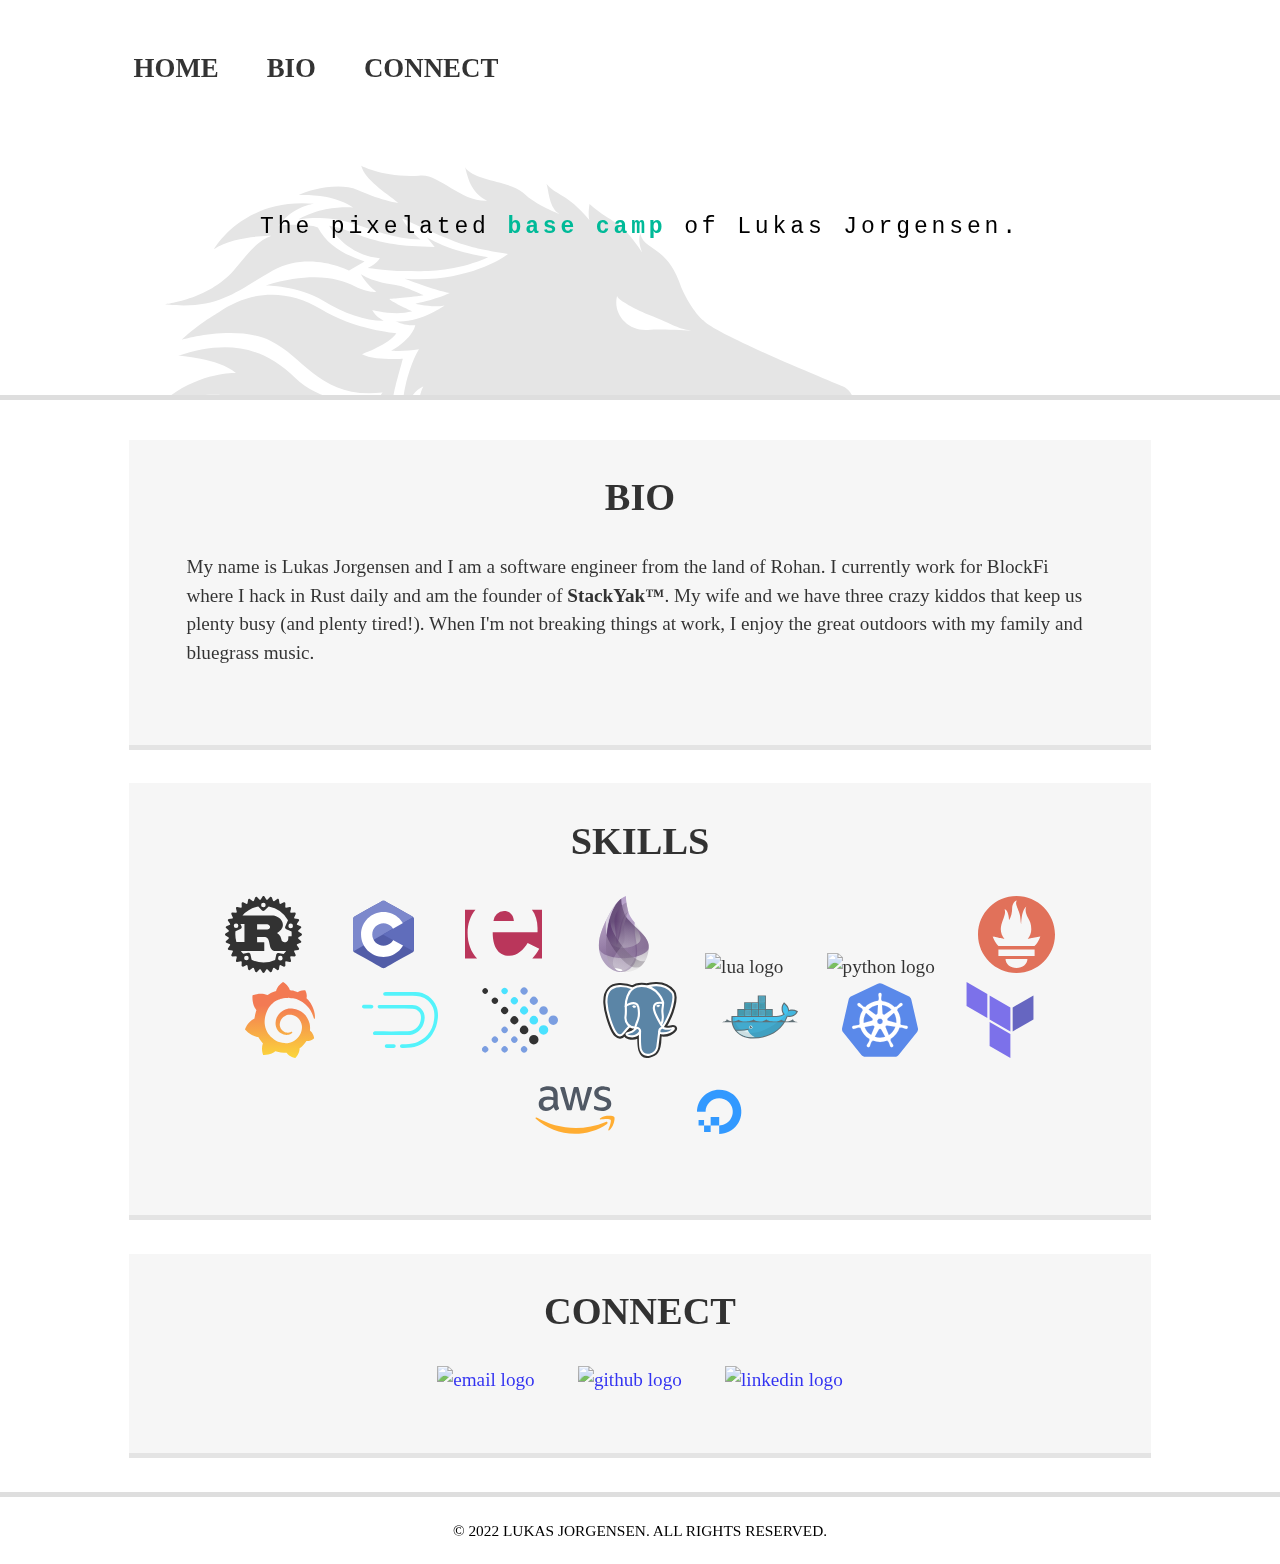
==== commit 3b30a30e: "cleaning up" ====
--- a/basecamp/index.html
+++ b/basecamp/index.html
@@ -21,7 +21,7 @@
                         <ul class= "main-nav">
                             <li><a href="basecamp">HOME</a></li>
                             <li><a href="#bio">BIO</a></li>
-                            <li><a href="#projects">PROJECTS</a></li>
+                            <!--<li><a href="#projects">PROJECTS</a></li>-->
                             <li><a href="#connect">CONNECT</a></li>
                         </ul>
                     </nav>
@@ -43,71 +43,7 @@
                 <!-- About -->
                 <section id="bio" class= "section-content">
                     <h1>BIO</h1>
-                    <p class= "p-content">My name is Lukas Jorgensen and I am a software engineer from the land of Rohan. I currently work for BlockFi where I hack in Rust daily and am the founder of <a href= "https://github.com/stackyak" target="_blank" class= "link">StackYak&trade;</a>. My wife and we have three crazy kiddos that keep us plenty busy (and plenty tired!). When I'm not breaking things at work, I enjoy the great outdoors with my family and I'm a bluegrass fanatic.</p>
-                </section>
-                <!-- Projects -->
-                <section id="projects" class= "section-content">
-                    <h1>PROJECTS</h1>
-		    <p class= "p-content"><a href= "https://github.com/glitchy/rs_calculazer" target="_blank" class= "link">rust bitwise calculator (rs)</a></p>    
-                    <p class= "p-content"><a href= "https://github.com/glitchy/bash_automanipulate_web_scrape" target="_blank" class= "link">python script automation via shell script (sh)</a></p>    
-                    <p class= "p-content"><a href= "https://github.com/glitchy/human_trafficking_project" target="_blank" class= "link">global human trafficking report (ipynb)</a></p>
-                    <p class= "p-content"><a href= "https://github.com/glitchy/py_web_scraper" target="_blank" class= "link">web scraper (py)</a></p>
-                </section>
-                <!-- CERTIFICATIONS -->
-                <section class= "section-content">
-                    <h1>CERTIFICATIONS</h1>
-                    <!--<p class= "p-content">I currently hold two technical certifications in AWS and python, and am about to take the new AWS Certified Solutions Architect - Associate <a href= "https://aws.amazon.com/certification/certified-solutions-architect-associate/" target="_blank" class= "link">exam</a> (SAA-C02).</p> -->
-                        <!-- Social Media -->
-                        <div class= "cert-div-head-1">
-                            <div>
-                                <img src="../img/icons/python_institute.png" alt= "Python Institute Logo" class= "certification-head-1" alig>
-                            </div>
-                            <div> 
-                                <img src="../img/icons/pcep.png" alt= "PCEP Logo" class= "py-certifications">
-                                <!-- <img src="img/icons/pcap.png" alt= "PCAP Logo" class= "py-certifications"> -->
-                                <!-- <img src="../img/icons/pcpp1.png" alt= "PCPP1 Logo" class= "py-certifications">
-                                <img src="../img/icons/pcpp2.png" alt= "PCPP2 Logo" class= "py-certifications">
-                                <img src="../img/icons/expert-1.png" alt= "CEPP Logo" class= "py-certifications"> -->
-                            </div>
-                        </div>
-
-                        <div class= "cert-div-head-2">
-                            <div>
-                                <img src="../img/icons/Amazon_Web_Services_Logo.svg" alt= "AWS Logo" class= "certification-head-2">
-                            </div>
-                            <div>
-                                <img src="../img/icons/AWS-Certified_Cloud-Practitioner.png" alt= "AWS-Certified_Cloud-Practitioner Logo" class= "aws-certifications">
-                                <!-- <img src="img/icons/AWS-Certified_Solutions-Architect_Associate.png" alt= "AWS-Certified_Solutions-Architect_Associate Logo" class= "aws-certifications"> -->
-                                <!-- <img src="img/icons/AWS-Certified_Solutions-Architect_Professional.png" alt= "AWS-Certified_Solutions-Architect_Professional Logo" class= "aws-certifications"> -->
-                            </div>
-                        </div>
-                        
-                        <!-- <div class= "cert-div-head-3">
-                            <div>
-                                <img src="img/icons/gcp_logo.png" alt= "GCP Logo" class= "certification-head-3">
-                            </div>
-                            <div>
-                                <img src="img/icons/gcp_cloud_engineer.png" alt= "GCP-Cloud Engineer Logo" class= "gcp-certifications">
-                                <img src="img/icons/gcp_cloud_architect.png" alt= "GCP-Cloud Engineer Logo" class= "gcp-certifications">
-                            </div>
-                        </div> -->
-                        
-                        <!-- <div class= "cert-div-head">
-                            <div>
-                                <img src="img/icons/Microsoft-logo.png" alt= "Microsoft Logo" class= "certification-head-4">
-                            </div>
-                            <div>
-                            </div>
-                        </div> -->
-                        
-                        <!-- <div class= "cert-div-head">
-                            <div>
-                                <img src="img/icons/LPI_Logo-ColourLarge web_1_0.png" alt= "LPI Logo" class= "certification-head-5">
-                            </div>
-                            <div>
-                                <img src="img/icons/LinuxEssentials.png" alt= "LPI Linux Essentials Logo" class= "lpi-certifications">
-                            </div>
-                        </div>     -->
+                    <p class= "p-content">My name is Lukas Jorgensen and I am a software engineer from the land of Rohan. I currently work for BlockFi where I hack in Rust daily and am the founder of <a href= "https://github.com/stackyak" target="_blank" class= "link">StackYak&trade;</a>. My wife and we have three crazy kiddos that keep us plenty busy (and plenty tired!). When I'm not breaking things at work, I enjoy the great outdoors with my family and bluegrass music.</p>
                 </section>
                 <!-- SKILLS -->
                 <section class= "section-content">
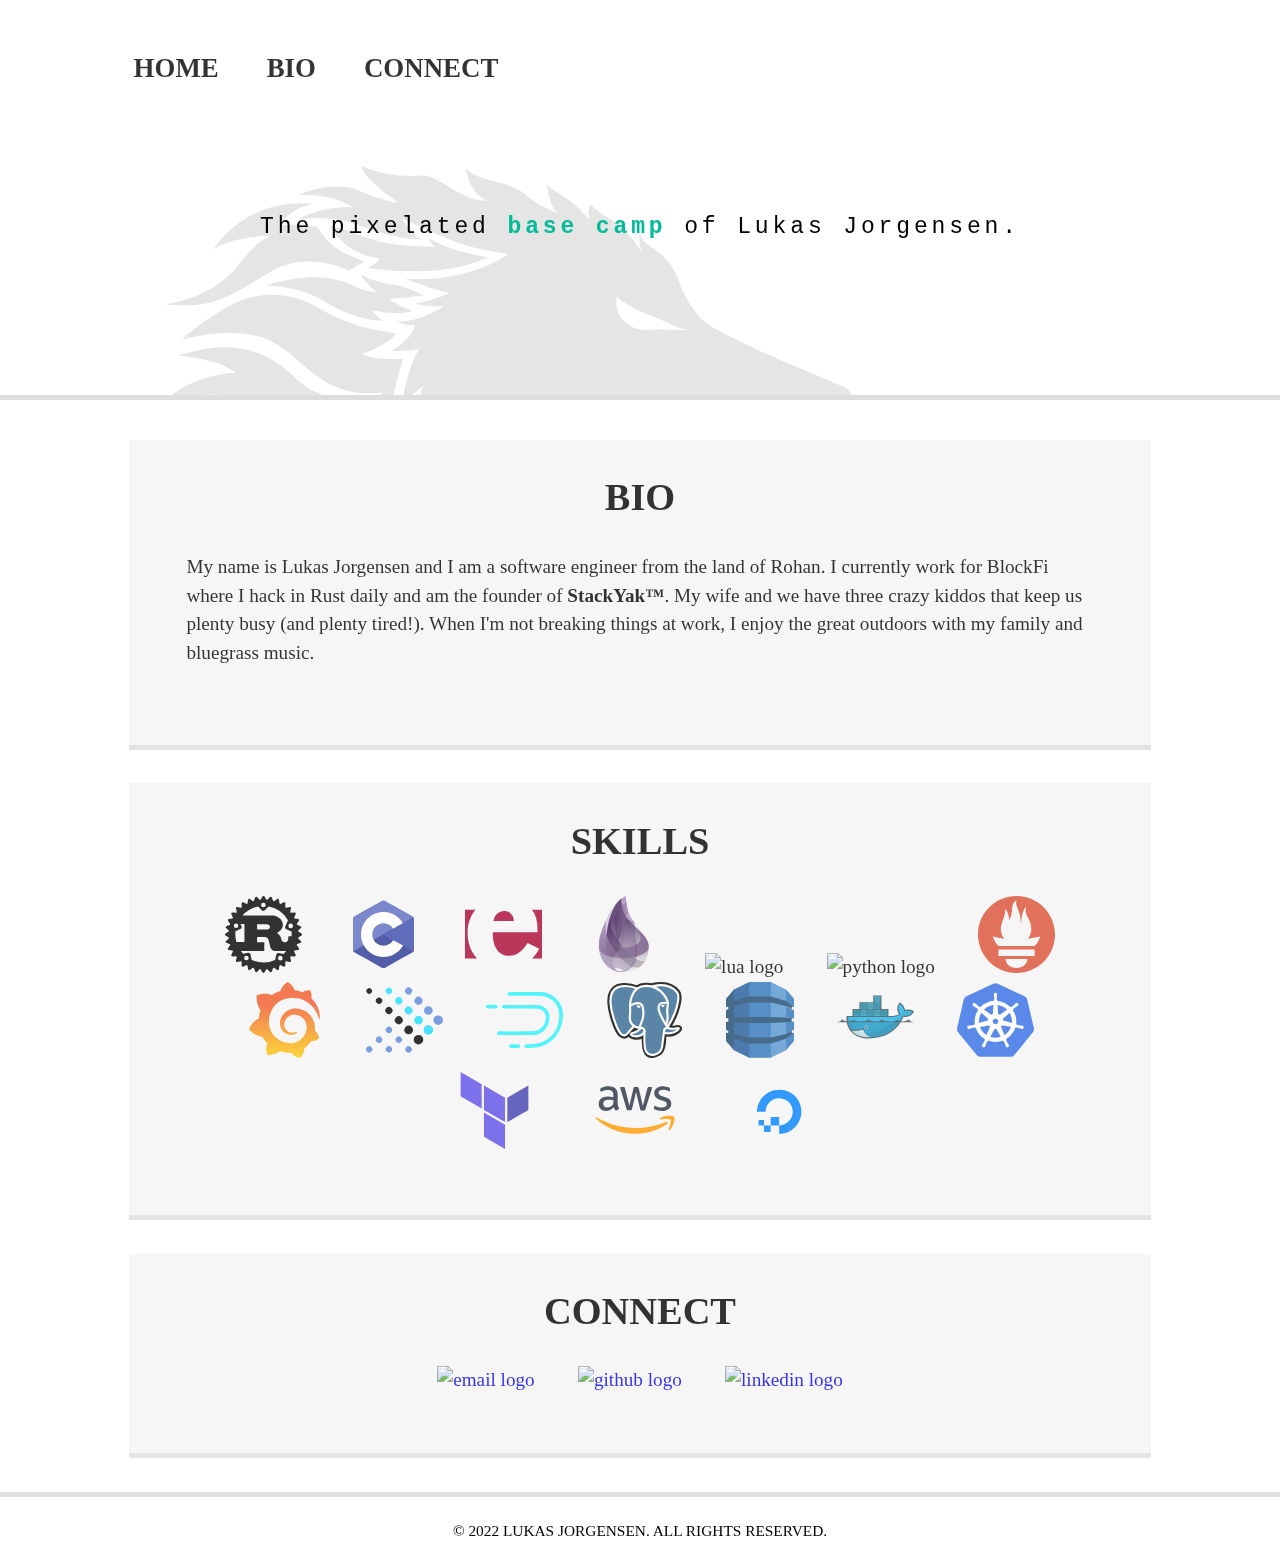
==== commit 310cd584: "cleaning up" ====
--- a/basecamp/index.html
+++ b/basecamp/index.html
@@ -57,14 +57,15 @@
                             <img src="../img/icons/python.svg" alt= "python logo" class= "languages">
                             <img src="../img/icons/prometheusio-icon.svg" alt= "prometheus logo" class= "languages">
                             <img src="../img/icons/grafana-icon.svg" alt= "grafana logo" class= "languages">
+			    <img src="../img/icons/prestodb-icon.svg" alt= "presto logo" class= "languages">
 			    <img src="../img/icons/druidio-icon.svg" alt= "druid logo" class= "languages">
-			    <img src="../img/icons/prestodb-icon.svg" alt= "presto logo" class= "languages">
 			    <img src="../img/icons/postgresql-icon.svg" alt= "postgres logo" class= "languages">
+			    <img src="../img/icons/aws-dynamodb.svg" alt= "dynamodb logo" class= "languages">
 			    <img src="../img/icons/docker-icon.svg" alt= "docker logo" class= "languages">
 			    <img src="../img/icons/kubernetes-icon.svg" alt= "kubernetes logo" class= "languages">
 			    <img src="../img/icons/terraformio-icon.svg" alt= "terraform logo" class= "languages">
                             <img src="../img/icons/Amazon_Web_Services_Logo.svg" alt= "AWS Logo" class= "certification-head-2">
-                            <img src="../img/icons/digital-ocean-icon.svg" alt= "AWS Logo" class= "certification-head-2">
+                            <img src="../img/icons/digital-ocean-icon.svg" alt= "DO Logo" class= "certification-head-2">
                             <!-- <img src="img/icons/apache_spark-icon.svg" alt= "spark logo" class= "languages">
                             <img src="img/icons/apache_kafka-icon.svg" alt= "kafka logo" class= "languages">
 			    <img src="img/icons/gnu_bash-icon.svg" alt= "bash logo" class= "languages">
